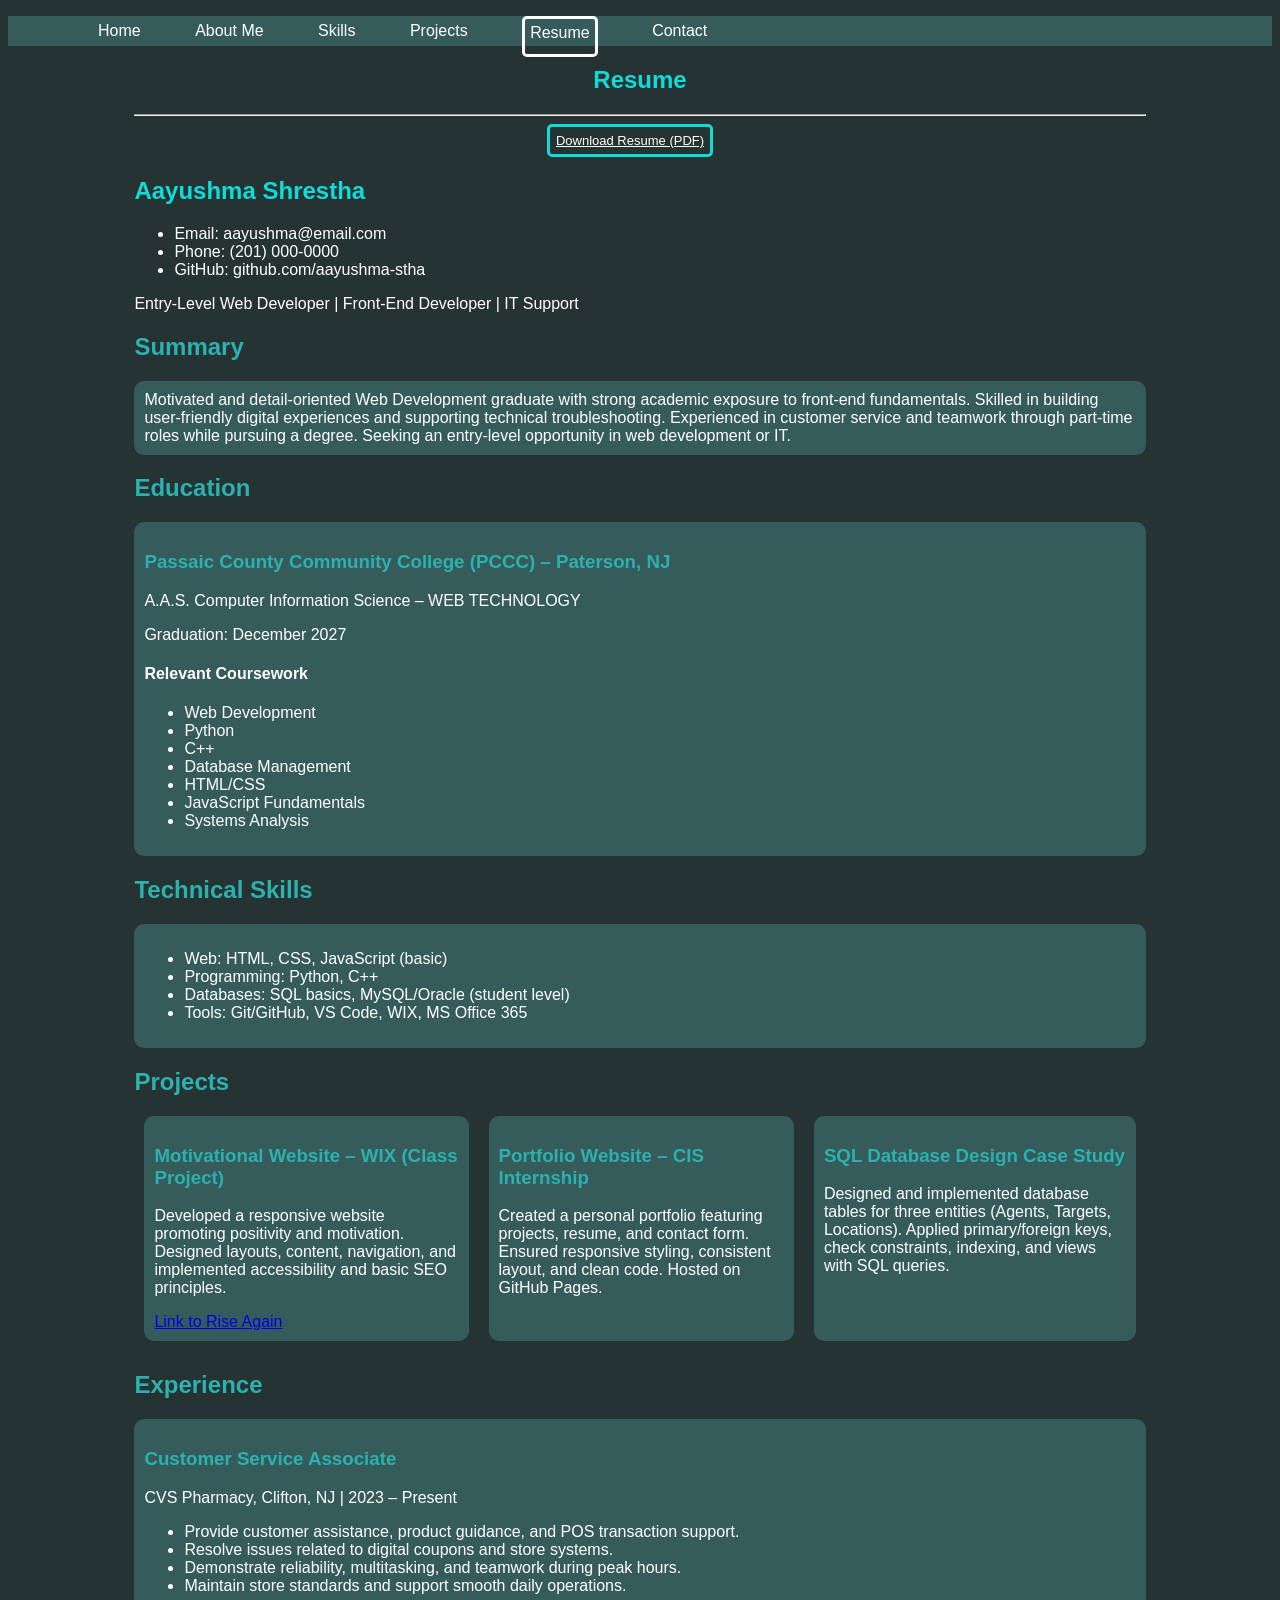
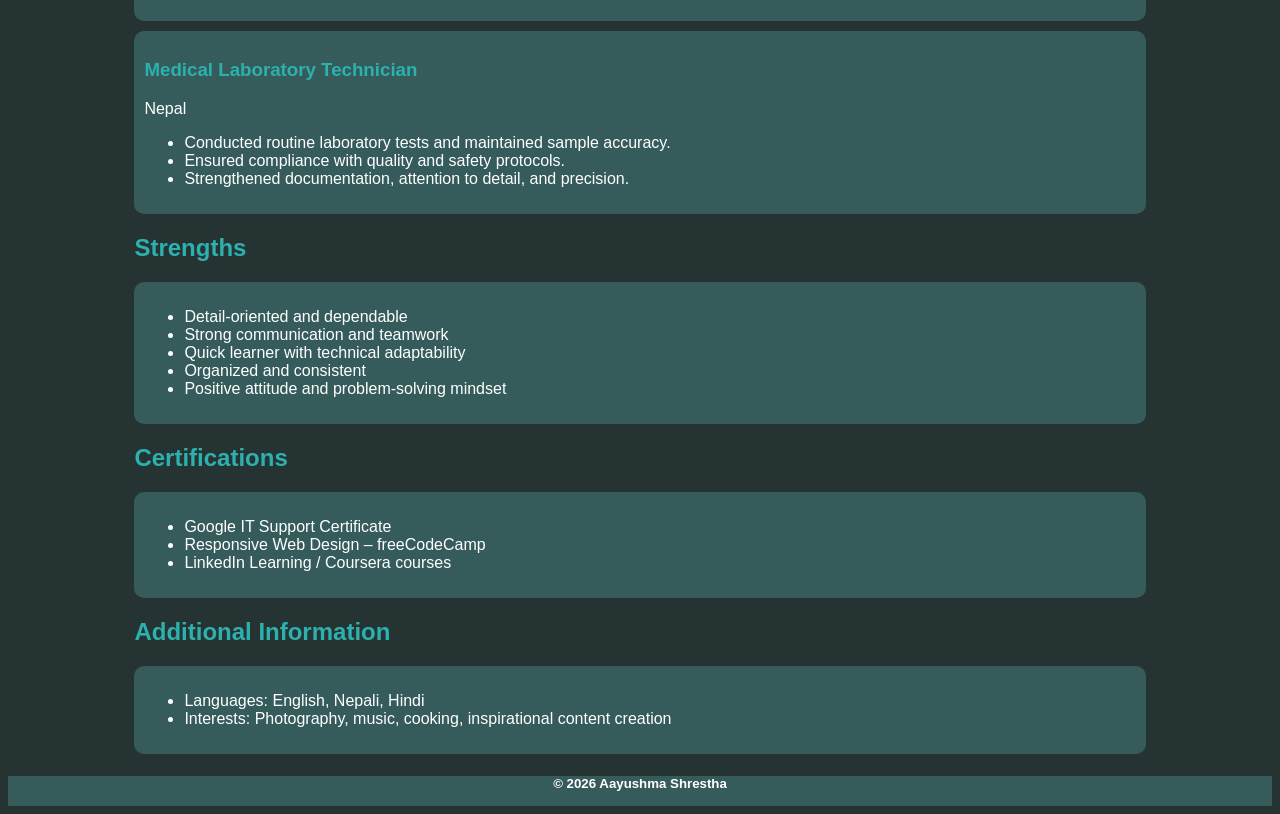
==== resume.html @ 1cf5cf71 "first commit" ====
<!-- Aayushma Shrestha
    Final Project- Resume
-->
<!DOCTYPE html>
<html lang="en">

    <head>
        <meta charset="UTF-8">
        <title> Aayushma Shrestha Portfolio </title>
        <link rel = "stylesheet" href = "resume.css">
    </head>

    <body>
        <header>
            <nav>
                <ul>
                    <li> <a href = "home.html"> Home </a></li>
                    <li> <a href = "about_me.html"> About Me </a></li>
                    <li> <a href = "skills.html"> Skills </a></li>
                    <li> <a href = "projects.html"> Projects </a></li>
                    <li id="selected-nav"> <a href = "resume.html"> Resume </a></li>
                    <li> <a href = "contact.html"> Contact </a></li>
                </ul>
            </nav>
        </header>

        <main>

            <section id="main-header">
                <h1>Resume</h1>
                <hr>
                <a class="button" href="https://pcccedu-my.sharepoint.com/:b:/g/personal/ashrestha_students_pccc_edu/IQArYv1uAWlFRLMfSu9nOdcEAbWIygfFo4x-yLlH6HHE2x8?e=JVeHAB">Download Resume (PDF) </a>  
            </section>

            <section>
                <h1>Aayushma Shrestha</h1>
                <ul>
                  <li>Email: aayushma@email.com</li>
                  <li>Phone: (201) 000-0000</li>
                  <li>GitHub: github.com/aayushma-stha</li>
                </ul>
                <p>Entry-Level Web Developer | Front-End Developer | IT Support</p>
            </section>

            <section>

                <h2>Summary</h2>
                <article class="description">
                  Motivated and detail-oriented Web Development graduate with strong
                  academic exposure to front-end fundamentals. Skilled in
                  building user-friendly digital experiences and supporting technical
                  troubleshooting. Experienced in customer service and teamwork through
                  part-time roles while pursuing a degree. Seeking an entry-level
                  opportunity in web development or IT.
                </article>
              </section>
        
              <section>
                <h2>Education</h2>
                <article class="description">
                  <h3>Passaic County Community College (PCCC) – Paterson, NJ</h3>
                  <p>A.A.S. Computer Information Science – WEB TECHNOLOGY</p>
                  <p>Graduation: December 2027</p>
                  <h4>Relevant Coursework</h4>
                  <ul>
                    <li>Web Development</li>
                    <li>Python</li>
                    <li>C++</li>
                    <li>Database Management</li>
                    <li>HTML/CSS</li>
                    <li>JavaScript Fundamentals</li>
                    <li>Systems Analysis</li>
                  </ul>
                </article>
              </section>
        
              <section>
                <h2>Technical Skills</h2>
                <article class="description">
                    <ul>
                        <li>Web: HTML, CSS, JavaScript (basic)</li>
                        <li>Programming: Python, C++</li>
                        <li>Databases: SQL basics, MySQL/Oracle (student level)</li>
                        <li>Tools: Git/GitHub, VS Code, WIX, MS Office 365</li>
                    </ul>
                </article>
              </section>
        
              <section>
                <h2>Projects</h2>
                <section id="projects-area">
                    <article class="description">
                        <h3>Motivational Website – WIX (Class Project)</h3>
                        <p>
                            Developed a responsive website promoting positivity and motivation.
                            Designed layouts, content, navigation, and implemented accessibility
                            and basic SEO principles.
                        </p>
                        <a href="https://ashrestha1.wixsite.com/rise-again">Link to Rise Again</a>
                    </article>
                    <article class="description">
                        <h3>Portfolio Website – CIS Internship</h3>
                        <p>
                            Created a personal portfolio featuring projects, resume, and contact
                    form. Ensured responsive styling, consistent layout, and clean code.
                    Hosted on GitHub Pages.
                  </p>
                </article>
                <article class="description">
                    <h3>SQL Database Design Case Study</h3>
                    <p>
                        Designed and implemented database tables for three entities (Agents,
                        Targets, Locations). Applied primary/foreign keys, check
                        constraints, indexing, and views with SQL queries.
                    </p>
                </article>
                </section>
            </section>
        
              <section>
                <h2>Experience</h2>
                <article class="description">
                  <h3>Customer Service Associate</h3>
                  <p>CVS Pharmacy, Clifton, NJ | 2023 – Present</p>
                  <ul>
                    <li>
                      Provide customer assistance, product guidance, and POS transaction
                      support.
                    </li>
                    <li>
                      Resolve issues related to digital coupons and store systems.
                    </li>
                    <li>
                      Demonstrate reliability, multitasking, and teamwork during peak
                      hours.
                    </li>
                    <li>
                      Maintain store standards and support smooth daily operations.
                    </li>
                  </ul>
                </article>
                <article class="description">
                  <h3>Medical Laboratory Technician</h3>
                  <p>Nepal</p>
                  <ul>
                    <li>
                      Conducted routine laboratory tests and maintained sample accuracy.
                    </li>
                    <li>Ensured compliance with quality and safety protocols.</li>
                    <li>
                      Strengthened documentation, attention to detail, and precision.
                    </li>
                  </ul>
                </article>
              </section>
        
              <section>
                  <h2>Strengths</h2>
                 <article class="description">

                    <ul>
                        <li>Detail-oriented and dependable</li>
                        <li>Strong communication and teamwork</li>
                        <li>Quick learner with technical adaptability</li>
                        <li>Organized and consistent</li>
                        <li>Positive attitude and problem-solving mindset</li>
                    </ul>
                  </article>
                </section>
        
              <section>
                <h2>Certifications</h2>
                <article class="description">

                    <ul>
                        <li>Google IT Support Certificate</li>
                        <li>Responsive Web Design – freeCodeCamp</li>
                        <li>LinkedIn Learning / Coursera courses</li>
                    </ul>
                </article>
              </section>
        
              <section>
                <h2>Additional Information</h2>
                <article class="description">
                    <ul>
                        <li>Languages: English, Nepali, Hindi</li>
                        <li>
                            Interests: Photography, music, cooking, inspirational content
                            creation
                        </li>
                    </ul>
                </article>
              </section>
          
        </main>

        <footer>
            <h5>&copy; 2026 Aayushma Shrestha </h5>
        </footer>
    </body>
</html>
---- resume.css ----
header
{
    background-color: #355C5B;
    color: white;
    height: 30px;
}

#selected-nav
{
    border-style: solid;
    border-radius: 5px;
    padding: 5px;
    padding-bottom: 0px;
}

header ul li
{
    list-style: none;
    display:inline-block;
    margin-left: 50px;
    height:30px;
    text-align: center;
    vertical-align: middle;
}

nav ul li a:hover
{
    color: #11DBD9;
    font-weight: bold;
    text-decoration: underline;
}

nav a 
{
    text-decoration: none;
    color: white;
    display: inline-block;
    margin-top: auto;
    margin-bottom: auto;
}

body
{
    color: white;
    background-color: #263333;
    font-family: Arial, Helvetica, sans-serif;
}

main {
	margin: 20px;
	margin-right: auto;
	margin-left: auto;
	width: 80%;
}

footer
{
    background-color: #355C5B;
    color: white;
    height: 30px;
    text-align:  center;
}

.button 
{
    font-size: small;
    display:inline-block;
    margin-right:20px;
    border-style: solid;
    border-color: #11dbd9;
    padding: 6px;
    border-radius: 5px;
    background-color:#263333;
    color: white;  
}

.button:hover {
   color:#355C5B;
    background-color: #11dbd9;
}
#main-header {
    text-align:  center;
}

h1
{
    color: #11DBD9;
}
h2
{
    color: #2CB1AF;    
}
h3 {
    color: #2CB1AF;    

}

/*  */

.description {
    background-color: #355C5B;
    padding: 10px;
    border-radius: 10px; 
    margin-bottom:10px;
}

#projects-area {
    display:grid;
    grid-template-columns: auto auto auto;
}
#projects-area .description {
    margin-left:10px ;
    margin-right: 10px;
}
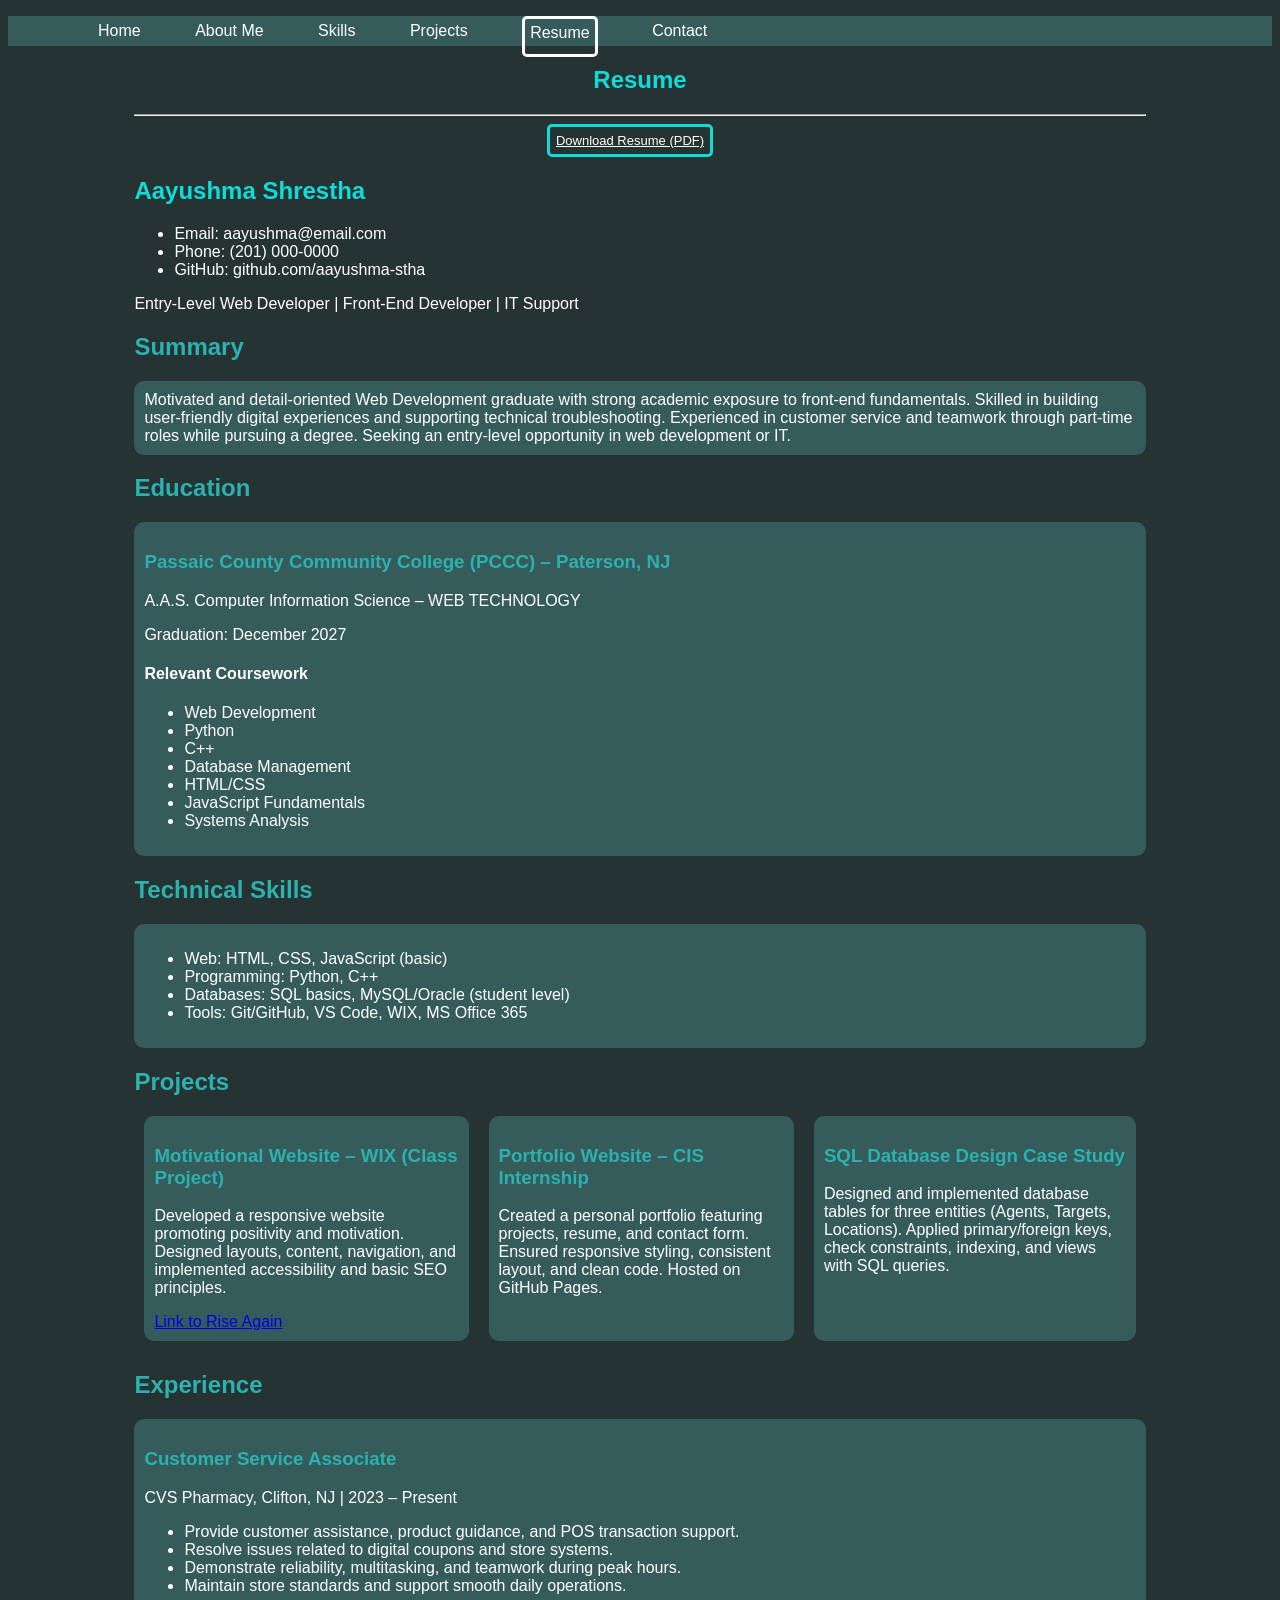
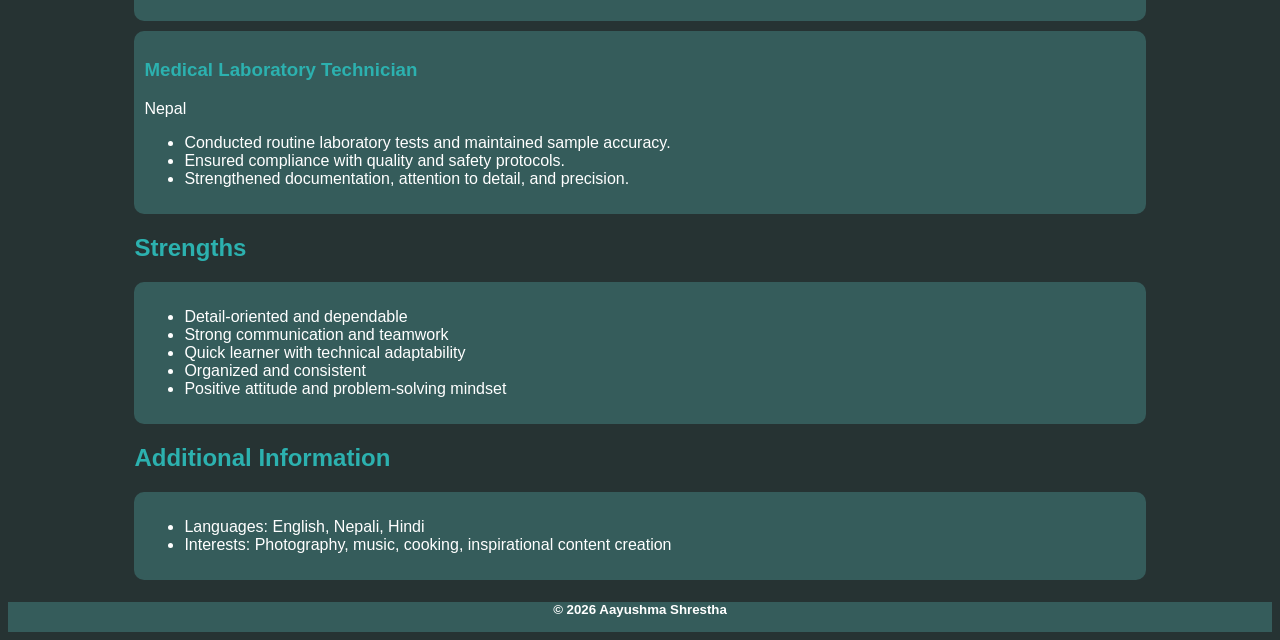
==== commit 2f797080: "updated resume" ====
--- a/resume.html
+++ b/resume.html
@@ -169,18 +169,6 @@
                 </section>
         
               <section>
-                <h2>Certifications</h2>
-                <article class="description">
-
-                    <ul>
-                        <li>Google IT Support Certificate</li>
-                        <li>Responsive Web Design – freeCodeCamp</li>
-                        <li>LinkedIn Learning / Coursera courses</li>
-                    </ul>
-                </article>
-              </section>
-        
-              <section>
                 <h2>Additional Information</h2>
                 <article class="description">
                     <ul>
